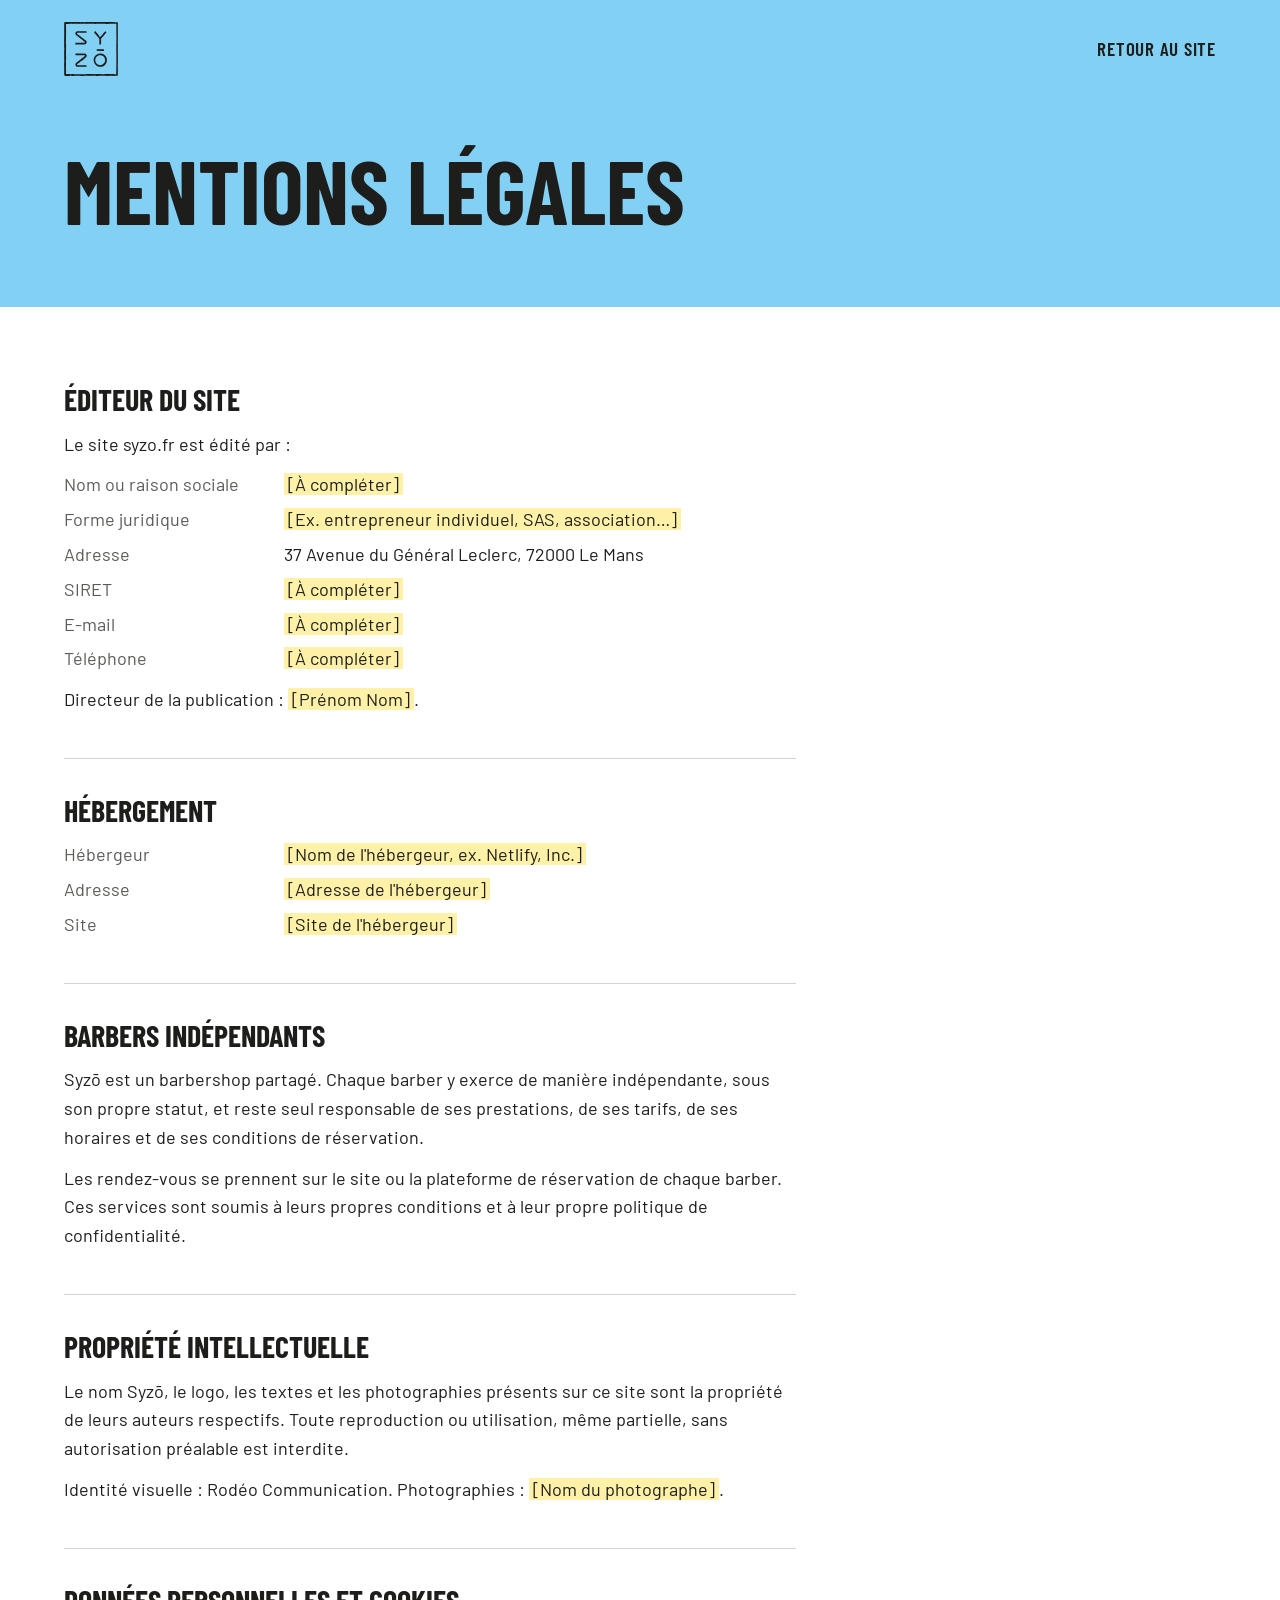
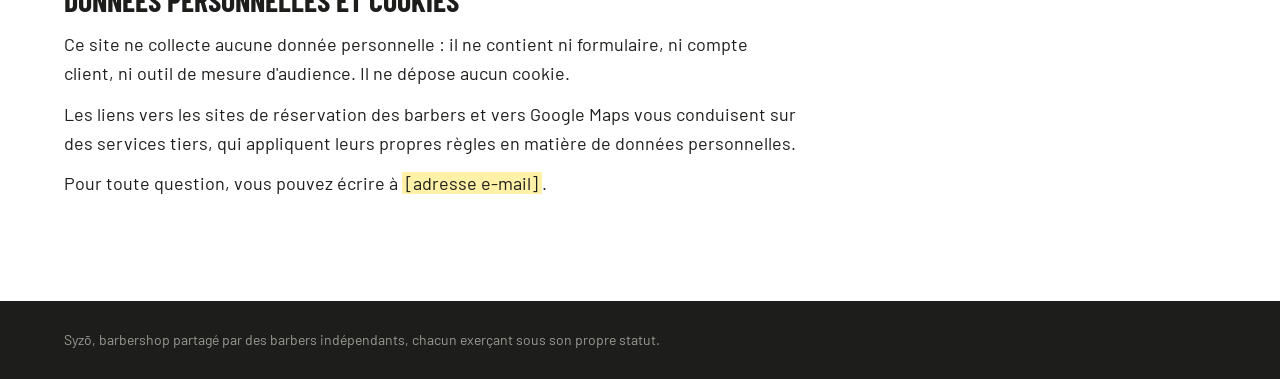
==== mentions-legales.html @ 1dfa6cdc "Add files via upload" ====
<!DOCTYPE html>
<html lang="fr">
<head>
<meta charset="utf-8">
<meta name="viewport" content="width=device-width, initial-scale=1">
<title>Mentions légales, Syzō</title>
<meta name="robots" content="noindex">
<link rel="icon" href="favicon.svg" type="image/svg+xml">
<link rel="stylesheet" href="fonts/fonts.css">
<style>
  :root{--ciel:#83D0F5;--encre:#1D1D1B;--blanc:#FFFFFF;--gris:#5B5B57;--titre:"Barlow Condensed","Arial Narrow",sans-serif;--texte:"Barlow",system-ui,sans-serif;--marge:clamp(20px,5vw,72px)}
  *{box-sizing:border-box;margin:0;padding:0}
  body{font-family:var(--texte);font-size:18px;line-height:1.6;color:var(--encre);background:var(--blanc);-webkit-font-smoothing:antialiased}
  a{color:inherit}
  :focus-visible{outline:3px solid var(--encre);outline-offset:3px}
  header{background:var(--ciel);padding:22px var(--marge) clamp(48px,6vw,80px)}
  header .haut{display:flex;align-items:center;justify-content:space-between}
  header .logo{width:54px;height:54px;display:block}
  header .retour{font-family:var(--titre);font-weight:600;font-size:19px;letter-spacing:.04em;text-transform:uppercase;text-decoration:none}
  header .retour:hover{text-decoration:underline;text-underline-offset:5px;text-decoration-thickness:2px}
  h1{font-family:var(--titre);font-weight:700;text-transform:uppercase;font-size:clamp(48px,7vw,96px);line-height:.92;margin-top:clamp(40px,6vw,72px)}
  main{padding:clamp(48px,6vw,80px) var(--marge) clamp(64px,8vw,110px);max-width:860px}
  section+section{margin-top:44px;padding-top:36px;border-top:1px solid #D4D4CF}
  h2{font-family:var(--titre);font-weight:700;text-transform:uppercase;font-size:30px;line-height:1.05;margin-bottom:14px}
  p+p,p+dl,dl+p{margin-top:12px}
  dl{display:grid;grid-template-columns:200px 1fr;gap:6px 20px}
  dt{color:var(--gris)}
  @media (max-width:600px){dl{grid-template-columns:1fr;gap:0}dd{margin-bottom:10px}}
  .a-completer{background:#FFF2A8;padding:0 4px}
  footer{background:var(--encre);color:#9A9A95;padding:28px var(--marge);font-size:14px}
</style>
</head>
<body>
<svg width="0" height="0" style="position:absolute" aria-hidden="true">
  <symbol id="syzo" viewBox="0 0 1563 1564"><path fill-rule="evenodd" fill="currentColor" d="M160.2 1561.1C187.7 1560.5 189.0 1560.4 191.8 1558.3C194.2 1556.5 194.9 1556.4 195.3 1557.5C196.0 1559.1 199.7 1559.4 246.5 1561.0C288.4 1562.5 359.7 1561.1 380.3 1558.3C390.2 1557.0 393.8 1556.9 396.1 1557.7C398.5 1558.6 399.8 1558.5 402.8 1557.3C408.7 1554.7 418.4 1555.2 425.0 1558.3C431.6 1561.5 434.9 1561.7 438.3 1559.0C439.7 1557.9 441.1 1557.0 441.4 1557.0C441.7 1557.0 442.0 1557.9 442.0 1559.0C442.0 1561.0 442.7 1561.0 486.5 1561.0L531.1 1561.0L533.7 1558.2C535.1 1556.7 536.4 1556.0 536.7 1556.5C538.1 1560.3 537.7 1560.3 574.6 1560.4C612.5 1560.5 617.0 1560.1 617.0 1556.8C617.0 1555.7 617.8 1554.6 619.0 1554.3C620.1 1554.0 621.0 1553.4 621.0 1552.9C621.0 1551.0 629.2 1543.1 630.6 1543.7C631.4 1544.0 632.0 1544.6 632.0 1545.1C632.0 1546.9 624.7 1554.0 622.9 1554.0C621.5 1554.0 621.0 1554.7 621.0 1556.6C621.0 1559.5 623.4 1559.3 628.2 1555.9C631.7 1553.5 631.8 1553.5 634.7 1556.6L637.1 1559.3L660.3 1558.6C673.3 1558.2 685.0 1557.3 686.8 1556.7C689.7 1555.7 690.3 1555.8 691.2 1557.4C692.0 1558.9 693.0 1559.1 697.1 1558.5C700.5 1558.0 702.8 1558.3 704.9 1559.3C707.4 1560.5 712.2 1560.8 731.6 1560.5L755.3 1560.3L757.3 1557.6C758.4 1556.0 759.6 1555.3 760.3 1555.7C761.0 1556.2 766.5 1556.7 772.6 1557.0C781.1 1557.4 784.2 1557.9 785.6 1559.2C788.5 1561.7 795.7 1562.3 802.1 1560.6C806.0 1559.6 809.0 1559.4 811.6 1560.0C816.9 1561.1 963.4 1561.8 984.0 1560.9C993.1 1560.4 1009.5 1559.7 1020.5 1559.1C1037.2 1558.3 1040.7 1558.4 1042.4 1559.6C1044.8 1561.2 1070.2 1561.6 1074.3 1560.1C1082.3 1557.0 1135.5 1555.6 1154.0 1557.9C1159.4 1558.6 1163.8 1558.6 1167.5 1557.9C1171.7 1557.1 1174.0 1557.2 1176.8 1558.2C1182.0 1560.0 1199.4 1559.7 1204.7 1557.7C1208.6 1556.2 1209.1 1556.3 1212.7 1558.1C1219.6 1561.7 1229.9 1562.2 1278.0 1561.5C1321.7 1560.9 1327.5 1560.4 1326.5 1557.7C1326.1 1556.8 1333.8 1556.6 1362.2 1556.8C1396.6 1557.1 1398.7 1557.2 1402.9 1559.2C1407.1 1561.2 1408.2 1561.3 1443.9 1560.7C1464.0 1560.3 1485.0 1559.6 1490.5 1559.0C1496.0 1558.4 1510.2 1557.8 1522.0 1557.6C1548.0 1557.2 1552.5 1555.8 1557.0 1547.0C1559.8 1541.5 1559.8 1532.5 1557.0 1530.8C1554.5 1529.2 1554.5 1527.8 1557.0 1525.5C1559.4 1523.3 1559.5 1521.2 1557.5 1518.3C1556.1 1516.3 1556.2 1515.8 1558.0 1512.7C1560.0 1509.3 1560.0 1509.3 1558.0 1506.8C1556.3 1504.6 1556.2 1504.1 1557.5 1502.4C1559.6 1499.6 1559.4 1495.9 1557.0 1495.3C1554.4 1494.6 1554.3 1491.0 1556.9 1491.0C1560.0 1491.0 1560.3 1488.8 1560.8 1456.1C1561.2 1427.4 1561.1 1424.5 1559.6 1423.4C1558.0 1422.3 1558.0 1421.3 1559.0 1413.8C1561.0 1400.0 1560.6 1371.4 1558.5 1366.1C1557.1 1362.7 1556.9 1361.3 1557.8 1359.9C1559.4 1357.3 1559.3 1354.9 1557.3 1352.1C1555.8 1349.9 1555.8 1349.6 1557.3 1348.5C1559.7 1346.8 1560.0 1322.3 1557.6 1318.9C1555.6 1316.0 1555.6 1314.1 1557.4 1312.1C1559.9 1309.3 1560.1 1237.4 1557.6 1233.8C1556.0 1231.4 1556.0 1231.0 1557.3 1231.0C1559.8 1231.0 1560.2 1202.6 1557.8 1198.9C1556.2 1196.4 1556.2 1196.0 1558.2 1190.9C1560.2 1185.5 1560.2 1185.0 1560.0 977.0C1559.7 709.2 1559.9 731.2 1557.8 727.4C1556.1 724.3 1556.1 724.1 1558.2 721.5L1560.3 718.8L1559.5 648.3C1559.1 609.5 1558.4 576.6 1558.0 575.2C1557.6 573.7 1556.9 571.7 1556.5 570.8C1556.0 569.5 1556.3 569.0 1557.4 569.0C1559.3 569.0 1559.2 572.1 1559.6 510.0C1560.1 451.2 1559.4 432.0 1556.9 432.0C1555.8 432.0 1555.0 431.3 1555.0 430.5C1555.0 429.7 1555.9 429.0 1557.0 429.0C1559.8 429.0 1560.8 422.9 1558.5 419.4C1557.2 417.3 1557.1 416.6 1558.1 415.3C1560.3 412.7 1560.5 323.6 1558.4 315.9C1556.9 310.6 1556.9 309.8 1558.2 308.2C1561.3 304.6 1560.5 134.0 1557.4 134.0C1556.6 134.0 1556.0 133.6 1556.0 133.0C1556.0 132.4 1556.6 132.0 1557.3 132.0C1558.9 132.0 1560.7 37.2 1559.4 26.9C1558.3 18.0 1555.2 13.2 1548.5 9.7C1544.8 7.7 1542.2 7.5 1511.5 6.8C1493.3 6.4 1469.5 5.6 1458.5 5.0C1419.1 3.0 801.0 1.8 641.3 3.5C581.7 4.1 558.7 4.0 544.7 3.0C529.8 2.0 523.3 2.0 509.5 3.1C500.1 3.8 480.6 4.4 466.0 4.3C451.4 4.2 394.1 3.9 338.5 3.5C188.4 2.6 160.7 2.5 147.5 2.9C140.9 3.0 111.4 2.9 82.0 2.5C24.1 1.7 23.8 1.7 15.8 7.0C7.5 12.5 6.6 15.9 6.3 40.0C6.2 51.3 5.7 66.8 5.1 74.5C4.5 83.1 4.4 121.2 4.8 174.0C5.6 270.1 5.5 336.6 4.5 444.0C2.9 600.7 3.4 739.2 5.6 761.5C7.4 780.0 8.0 782.0 11.1 778.9C13.5 776.5 16.6 776.5 17.9 778.9C18.8 780.5 18.2 781.1 13.2 783.6C6.8 786.8 6.0 788.5 9.0 792.0C11.7 795.1 11.5 796.6 8.3 798.7C3.9 801.5 4.0 801.1 4.7 829.0C5.0 843.6 5.3 856.9 5.2 858.5C5.2 860.1 5.1 864.1 5.1 867.2C5.0 870.4 4.6 875.0 4.0 877.4C2.6 883.6 2.6 895.3 4.0 948.0C4.7 973.6 5.4 1025.1 5.5 1062.5C5.8 1136.5 6.1 1143.9 9.1 1146.6C11.6 1148.8 11.5 1149.8 8.6 1152.5C5.8 1155.1 5.4 1159.0 4.5 1192.0C4.2 1203.3 3.6 1215.9 3.1 1220.0C2.5 1224.8 2.5 1229.8 3.1 1234.0C3.7 1238.0 4.3 1291.7 4.6 1372.5C4.8 1445.1 5.4 1511.7 6.0 1520.4C7.0 1535.9 7.3 1537.2 10.5 1538.3C11.1 1538.6 11.1 1539.9 10.3 1542.1C9.1 1545.1 9.2 1545.8 11.5 1549.1C17.0 1557.5 22.8 1560.1 38.0 1561.0C52.9 1561.9 123.4 1562.0 160.2 1561.1ZM888.0 1547.0C886.9 1545.9 886.0 1544.3 886.0 1543.5C886.0 1542.7 885.4 1542.0 884.6 1542.0C883.4 1542.0 882.0 1540.0 882.0 1538.4C882.0 1536.8 885.2 1538.5 886.0 1540.5C886.5 1541.9 887.6 1543.0 888.4 1543.0C889.8 1543.0 893.0 1546.6 893.0 1548.2C893.0 1549.7 890.0 1549.0 888.0 1547.0ZM209.7 1540.3C208.1 1538.8 213.7 1532.0 216.6 1532.0C218.9 1532.0 218.2 1534.7 214.9 1537.9C211.8 1541.1 210.8 1541.5 209.7 1540.3ZM1485.5 1540.0C1484.3 1538.1 1489.4 1532.0 1492.2 1532.0C1494.0 1532.0 1492.8 1536.3 1490.4 1538.5C1487.5 1541.2 1486.4 1541.5 1485.5 1540.0ZM855.0 1532.0C855.0 1531.4 855.7 1530.7 856.5 1530.4C857.3 1530.0 858.7 1528.3 859.6 1526.4C861.5 1522.5 865.7 1519.3 867.2 1520.8C868.6 1522.2 866.2 1525.7 862.0 1528.3C860.1 1529.4 858.1 1531.0 857.7 1531.7C856.7 1533.3 855.0 1533.4 855.0 1532.0ZM898.4 1521.1C898.0 1519.4 897.0 1518.0 895.9 1517.7C893.6 1517.1 893.4 1515.2 895.6 1514.3C896.6 1513.9 898.1 1514.7 899.6 1516.4C902.5 1519.4 905.0 1519.8 905.0 1517.2C905.0 1515.3 906.8 1513.0 908.2 1513.0C909.8 1513.0 909.0 1516.9 907.2 1518.2C906.1 1518.9 904.8 1520.5 904.1 1521.8C902.4 1525.1 899.1 1524.7 898.4 1521.1ZM302.8 1512.8C301.4 1510.6 300.4 1510.5 285.4 1509.8C260.0 1508.8 221.2 1508.9 199.4 1510.1C183.3 1511.0 169.9 1510.9 130.4 1509.6C103.5 1508.7 76.8 1508.0 71.0 1508.2C65.2 1508.3 59.9 1508.1 59.2 1507.7C58.3 1507.1 58.0 1502.2 58.0 1489.1C58.0 1478.4 57.6 1471.0 57.0 1470.4C56.3 1469.7 56.5 1468.1 57.7 1465.4C60.3 1459.8 60.0 1393.8 57.4 1388.4C55.9 1385.3 55.9 1384.7 57.2 1383.2C58.5 1381.8 58.6 1378.9 57.9 1364.0C57.4 1353.2 57.5 1342.1 58.1 1335.1C58.9 1326.5 58.8 1321.5 57.9 1315.3C56.9 1308.8 56.9 1303.3 57.9 1289.3C58.7 1277.2 58.9 1261.4 58.4 1240.0C58.1 1222.7 57.8 1204.9 57.9 1200.5C58.8 1154.8 58.5 1111.0 57.4 1106.8C56.4 1103.1 56.4 1100.1 57.3 1093.0C58.1 1086.3 58.1 1083.2 57.3 1081.0C56.4 1078.7 56.5 1077.8 57.4 1077.3C58.9 1076.4 61.0 1046.7 61.0 1025.8C61.0 1011.9 60.6 1010.3 56.8 1008.6C55.9 1008.2 56.1 1007.6 57.6 1006.5C59.6 1005.0 59.6 1004.6 59.3 960.2C59.0 912.0 58.6 905.8 56.4 903.9C54.6 902.4 54.6 901.0 56.5 901.0C59.0 901.0 58.9 885.7 56.4 880.7C55.0 878.2 55.1 877.7 56.9 875.1C58.7 872.7 58.8 871.7 57.9 869.1C57.2 867.2 57.1 864.4 57.6 862.2C59.2 854.2 60.0 824.3 59.2 801.5C59.0 796.5 59.2 773.1 59.6 749.5C61.1 661.8 60.9 640.1 58.1 634.2L55.7 629.2L57.9 626.4C60.5 623.1 60.6 618.2 58.5 589.0C57.3 572.5 57.2 564.2 58.1 546.0C58.8 532.0 58.9 506.5 58.5 478.3C58.0 446.7 58.2 426.5 59.1 411.3C59.9 396.3 60.1 379.7 59.5 357.8L58.8 326.2L56.3 325.5C53.4 324.8 53.8 322.5 56.9 322.6C59.4 322.7 59.3 323.8 59.7 272.0C59.8 253.6 60.0 235.6 60.0 232.0C60.2 222.5 58.1 94.4 57.5 74.5C57.1 65.1 57.3 56.9 57.8 56.2C58.5 55.2 72.6 54.8 127.1 54.5C172.1 54.3 199.5 53.7 207.3 52.9C216.6 51.9 221.2 51.9 228.8 52.8C242.6 54.5 253.0 54.4 253.0 52.5C253.0 49.1 258.0 48.7 259.2 52.1C260.3 55.0 293.0 56.2 300.4 53.5C302.8 52.7 306.1 52.3 309.0 52.7C312.5 53.1 314.4 52.8 316.3 51.6C318.8 49.9 318.9 49.9 320.0 52.1L321.2 54.3L347.4 53.6C361.7 53.2 376.9 52.5 381.0 52.0C389.6 51.0 415.7 50.7 421.2 51.6C423.3 52.0 425.0 52.8 425.0 53.5C425.0 55.3 432.1 55.7 445.0 54.9C450.8 54.5 476.4 54.1 501.9 54.1L548.4 54.0L550.8 51.7C553.1 49.5 553.2 49.5 554.6 51.5C556.1 53.5 557.4 53.5 634.3 53.8C700.5 54.0 713.4 53.8 718.5 52.6C722.8 51.5 726.3 51.3 731.0 51.9C734.6 52.3 738.8 52.3 740.5 51.9C746.6 50.1 765.1 50.8 771.5 53.1C776.9 55.0 778.1 55.1 783.0 54.0C791.5 52.1 878.4 52.6 895.5 54.7C911.2 56.5 960.9 55.0 971.4 52.4C974.7 51.5 978.3 51.1 979.4 51.4C980.6 51.7 985.2 51.4 989.7 50.8C996.6 49.8 999.3 49.9 1007.7 51.3C1021.9 53.8 1037.3 54.5 1044.5 53.0C1047.8 52.3 1057.5 51.4 1066.0 50.9C1074.5 50.4 1085.3 49.7 1089.9 49.4C1094.5 49.1 1102.8 49.4 1108.4 50.0C1113.9 50.6 1130.2 51.3 1144.5 51.6C1158.8 51.9 1175.7 52.7 1182.2 53.6C1191.2 54.7 1202.4 55.0 1231.2 54.8C1251.7 54.6 1272.6 54.9 1277.7 55.4C1286.8 56.2 1286.8 56.2 1287.2 53.8L1287.5 51.5L1308.5 51.2C1324.0 51.0 1333.0 51.3 1343.0 52.6C1357.3 54.4 1410.4 54.1 1444.0 52.0C1468.4 50.5 1511.3 50.7 1513.6 52.4C1515.5 53.8 1515.5 56.3 1515.7 173.2C1515.9 238.8 1516.2 331.6 1516.6 379.5C1516.9 427.4 1517.1 470.1 1517.1 474.5C1517.0 478.9 1516.8 689.9 1516.6 943.5C1516.1 1567.4 1516.3 1510.5 1514.3 1512.6C1512.7 1514.2 1510.3 1514.3 1484.5 1513.7C1469.1 1513.3 1450.7 1512.6 1443.5 1512.0C1433.1 1511.2 1211.8 1509.4 1166.0 1509.7C1094.1 1510.2 1000.7 1509.8 968.5 1508.9C925.9 1507.7 909.2 1508.0 904.7 1510.1C902.6 1511.0 901.7 1511.1 900.8 1510.2C899.3 1508.7 893.4 1508.6 892.5 1510.0C891.7 1511.4 887.3 1511.3 886.4 1509.9C885.9 1509.0 864.3 1508.9 801.1 1509.5C704.9 1510.5 584.7 1510.7 559.5 1510.1C529.8 1509.3 472.9 1511.4 471.8 1513.4C470.7 1515.4 468.0 1515.5 468.0 1513.6C468.0 1512.9 467.0 1511.9 465.8 1511.5C460.3 1509.8 423.4 1509.4 386.0 1510.7C364.3 1511.4 338.4 1511.9 328.5 1511.8C312.8 1511.5 310.2 1511.7 308.0 1513.3C304.9 1515.5 304.5 1515.5 302.8 1512.8ZM1531.0 1422.2C1531.0 1419.6 1538.5 1412.6 1540.4 1413.3C1542.9 1414.3 1542.3 1415.7 1538.0 1420.0C1533.7 1424.3 1531.0 1425.1 1531.0 1422.2ZM38.5 1345.0C37.7 1343.6 38.8 1342.0 40.6 1342.0C41.6 1342.0 42.0 1340.8 42.0 1338.0C42.0 1333.5 40.6 1333.5 36.6 1337.9C35.5 1339.1 34.1 1340.0 33.3 1340.0C30.5 1340.0 32.2 1336.6 37.8 1331.4C43.9 1325.7 47.8 1324.4 48.7 1328.0C49.0 1329.1 50.0 1330.0 51.0 1330.0C53.4 1330.0 54.1 1332.1 52.3 1334.1C49.6 1337.2 49.0 1341.8 51.1 1342.3C53.4 1342.9 53.7 1346.0 51.4 1346.0C50.5 1346.0 49.6 1345.1 49.3 1344.0C48.7 1341.6 42.0 1341.0 42.0 1343.4C42.0 1345.1 39.3 1346.3 38.5 1345.0ZM1544.0 1314.7C1544.0 1312.2 1551.5 1305.9 1552.8 1307.2C1554.6 1309.0 1554.3 1309.6 1550.8 1312.9C1547.4 1316.1 1544.0 1317.0 1544.0 1314.7ZM637.9 1297.6C648.8 1295.9 653.0 1294.2 653.0 1291.2C653.5 1272.4 653.0 1253.6 652.0 1252.6C651.2 1251.8 619.1 1251.5 529.0 1251.4C431.8 1251.3 406.7 1251.0 405.5 1250.0C404.4 1249.1 402.4 1248.9 398.7 1249.5C388.2 1250.9 381.3 1247.8 377.3 1239.9C374.5 1234.5 374.9 1231.3 379.1 1224.8C382.2 1220.0 382.3 1219.9 386.4 1220.5C391.5 1221.3 395.8 1218.8 392.8 1216.9C389.9 1215.3 390.7 1213.3 395.6 1210.1C398.1 1208.4 400.3 1207.0 400.5 1207.0C400.8 1207.0 402.9 1205.2 405.1 1203.0C409.5 1198.7 414.5 1195.9 417.0 1196.3C417.9 1196.4 424.7 1192.5 432.3 1187.5C444.9 1179.2 448.3 1176.0 444.5 1176.0C441.7 1176.0 443.0 1173.2 446.7 1170.9C450.8 1168.4 453.3 1166.1 454.6 1163.7C455.5 1162.1 465.4 1155.0 466.7 1155.0C467.2 1155.0 468.5 1153.4 469.8 1151.5C471.3 1149.1 472.8 1148.0 474.4 1148.0C476.2 1148.0 477.0 1147.4 477.2 1145.8C477.4 1144.5 478.3 1143.4 479.5 1143.1C480.6 1142.9 481.9 1142.2 482.3 1141.4C482.7 1140.6 483.7 1140.0 484.5 1140.0C485.3 1140.0 486.6 1138.7 487.4 1137.1C489.2 1133.6 494.7 1132.2 496.7 1134.7C498.2 1136.7 504.3 1133.0 517.5 1122.0C522.4 1117.9 535.5 1108.1 546.5 1100.2C575.1 1079.6 593.0 1064.7 593.0 1061.4C593.0 1059.2 588.2 1059.7 587.0 1062.0C586.4 1063.1 585.3 1064.0 584.5 1064.0C582.3 1064.0 582.7 1062.2 585.2 1060.9C586.5 1060.2 589.4 1058.0 591.7 1055.9C596.5 1051.5 600.0 1050.8 600.0 1054.1C600.0 1056.0 600.4 1055.9 604.1 1052.5C606.3 1050.5 615.0 1043.8 623.4 1037.6C638.0 1026.7 647.0 1018.3 647.0 1015.3C647.0 1014.3 646.4 1014.1 645.0 1014.5C642.9 1015.2 642.1 1012.7 644.0 1011.5C644.5 1011.2 645.0 1010.1 645.0 1009.1C645.0 1008.0 645.9 1006.2 647.0 1004.9L649.0 1002.5L649.6 1004.8C650.7 1008.8 651.7 1007.1 654.9 995.5C660.3 976.1 659.3 964.6 650.9 952.5C649.0 949.7 646.8 945.5 646.1 943.2C643.5 935.3 635.0 927.6 626.7 925.6C625.2 925.2 621.9 923.4 619.4 921.5C612.4 916.1 605.8 914.6 589.7 914.5L575.8 914.5L573.5 917.5L571.1 920.4L568.7 918.2C566.7 916.3 565.2 916.0 559.1 916.0C555.1 916.0 551.1 915.6 550.1 915.0C549.0 914.5 529.3 913.8 503.4 913.5C478.7 913.2 454.4 912.5 449.5 912.0C436.7 910.6 426.2 910.8 413.5 912.5C405.7 913.5 392.7 914.0 368.2 914.0C336.1 914.0 333.9 914.1 332.1 915.9C330.5 917.5 330.2 920.1 329.5 938.0C328.5 964.1 327.1 962.2 348.8 963.1C357.4 963.5 367.4 964.5 371.0 965.4C378.6 967.2 391.4 967.4 412.0 966.0C420.0 965.4 457.1 964.8 494.5 964.6L562.5 964.3L562.8 961.7C563.3 957.5 572.0 951.4 572.0 955.2C572.0 955.9 570.8 957.6 569.3 959.2C566.0 962.7 568.0 963.9 574.2 962.1C577.5 961.1 578.5 961.1 579.8 962.3C580.8 963.1 584.4 964.1 588.0 964.5C595.5 965.3 597.3 966.1 601.7 970.3C611.2 979.2 606.5 985.3 569.0 1012.8C540.3 1033.8 531.9 1041.4 527.9 1050.2C527.2 1051.9 525.9 1053.0 524.6 1053.0C520.3 1053.1 496.8 1069.6 477.0 1086.5C470.1 1092.3 458.9 1100.9 452.0 1105.5C445.1 1110.1 434.6 1118.2 428.5 1123.5C422.4 1128.7 413.7 1135.7 409.0 1138.9C398.9 1145.9 397.0 1147.8 396.1 1152.2C395.5 1155.1 395.0 1155.5 391.9 1155.6C386.4 1155.7 386.3 1155.8 380.8 1160.8C377.9 1163.4 369.9 1170.1 363.0 1175.7C343.5 1191.5 337.6 1198.2 333.2 1210.2C329.4 1220.3 328.8 1227.7 330.5 1239.7C334.3 1265.1 339.3 1275.1 354.0 1285.9C366.2 1295.0 370.4 1296.5 383.6 1296.5C390.2 1296.5 395.2 1296.9 396.1 1297.6C396.9 1298.2 398.1 1298.9 398.7 1299.1C399.4 1299.3 451.2 1299.4 513.7 1299.3C612.4 1299.2 628.9 1299.0 637.9 1297.6ZM1091.3 1294.5C1122.9 1289.8 1164.5 1266.8 1186.4 1242.2C1199.0 1228.0 1211.1 1211.0 1215.7 1201.0C1218.2 1195.8 1221.8 1188.8 1223.9 1185.5C1226.0 1182.2 1228.0 1177.6 1228.4 1175.3C1228.7 1173.1 1231.1 1165.9 1233.7 1159.3C1237.5 1149.7 1238.4 1146.1 1238.7 1140.0C1238.9 1135.9 1239.7 1129.8 1240.5 1126.5C1241.4 1122.6 1242.0 1114.0 1242.2 1102.0L1242.4 1083.5L1237.1 1062.0C1226.0 1016.7 1214.5 996.5 1181.8 964.4C1166.1 949.0 1166.9 949.5 1126.0 928.8C1110.8 921.1 1097.1 917.1 1079.0 915.0C1064.4 913.3 1028.5 914.2 1021.0 916.4C1018.0 917.3 1011.7 918.1 1007.0 918.3C999.6 918.5 997.4 919.1 990.0 922.4C985.3 924.5 977.0 928.2 971.5 930.5C946.3 941.1 927.4 954.1 922.7 963.9C920.7 968.0 920.2 968.5 917.3 968.4C914.5 968.2 913.5 968.9 910.8 972.4C909.0 974.6 904.3 980.0 900.4 984.2C892.9 992.0 889.8 997.0 888.5 1002.7C888.2 1004.5 887.1 1006.6 886.1 1007.2C883.0 1009.5 881.0 1013.4 881.0 1017.2C881.0 1021.5 879.4 1022.3 878.4 1018.4L877.8 1015.9L875.4 1018.1C873.4 1020.0 873.0 1021.3 873.0 1026.5C873.0 1032.1 872.6 1033.3 869.0 1038.6C863.3 1047.0 861.6 1053.3 863.0 1060.8C864.1 1066.2 864.0 1066.9 861.8 1071.0C857.7 1079.0 859.1 1128.6 864.1 1147.7C884.0 1224.8 940.9 1279.1 1015.7 1292.5C1037.0 1296.3 1073.2 1297.2 1091.3 1294.5ZM1544.5 1280.0C1543.8 1278.8 1546.0 1275.4 1548.9 1273.4C1553.5 1270.2 1554.2 1273.6 1549.9 1277.9C1546.7 1281.2 1545.5 1281.6 1544.5 1280.0ZM1060.2 1256.8C1059.4 1256.0 1059.7 1254.9 1061.4 1252.6C1065.4 1247.2 1065.4 1247.0 1061.6 1247.0C1058.6 1247.0 1058.0 1247.4 1058.0 1249.0C1058.0 1251.7 1055.3 1252.7 1053.7 1250.7C1051.9 1248.3 1044.8 1247.1 1033.5 1247.0C1025.5 1247.0 1022.6 1246.5 1019.0 1244.9C1016.5 1243.7 1011.2 1242.4 1007.2 1241.9C999.6 1241.1 999.0 1240.8 978.2 1229.2C974.2 1227.0 967.6 1222.4 963.4 1219.1C958.3 1214.9 955.0 1213.0 953.1 1213.0C949.4 1213.0 948.9 1212.3 950.3 1209.2C951.2 1207.2 951.2 1206.6 950.1 1206.2C947.5 1205.3 941.1 1198.9 938.6 1194.5C937.2 1192.2 933.8 1188.3 931.0 1186.0C927.6 1183.2 926.0 1181.1 926.0 1179.5C926.0 1178.1 924.8 1176.2 922.9 1174.8L919.9 1172.4L921.7 1169.2L923.5 1166.0L920.4 1163.5C917.7 1161.4 917.0 1160.0 916.1 1154.3C914.5 1145.1 913.5 1142.8 910.0 1140.8C907.0 1139.1 905.8 1134.8 908.0 1133.5C909.6 1132.5 909.2 1127.8 907.0 1121.5C903.2 1110.6 904.9 1084.0 910.6 1064.2C924.7 1015.1 967.1 975.4 1017.0 964.5C1027.1 962.3 1052.7 961.4 1061.6 962.9C1079.3 966.0 1108.3 977.2 1122.3 986.3C1156.1 1008.3 1178.6 1038.2 1185.1 1069.8C1186.1 1074.9 1187.9 1082.2 1189.1 1085.9L1191.1 1092.8L1189.0 1113.6C1185.8 1145.6 1184.2 1150.8 1171.4 1172.3C1158.2 1194.3 1151.3 1202.8 1139.0 1211.8C1134.9 1214.9 1129.1 1219.6 1126.1 1222.2C1118.7 1228.9 1109.8 1233.1 1091.8 1238.5L1076.5 1243.1L1071.0 1248.9C1063.2 1257.0 1061.6 1258.2 1060.2 1256.8ZM1532.9 1244.9C1530.5 1242.5 1530.8 1239.7 1533.5 1239.2C1534.6 1239.0 1536.3 1238.1 1537.2 1237.3C1540.8 1234.1 1542.1 1236.5 1539.7 1241.9C1537.3 1247.5 1536.0 1248.0 1532.9 1244.9ZM1013.2 950.3C1011.1 949.5 1011.8 947.5 1015.4 944.1C1018.6 941.0 1022.0 940.4 1022.0 942.8C1022.0 944.3 1014.5 950.8 1013.2 950.3ZM20.3 925.3C19.7 923.7 27.0 916.0 29.1 916.0C31.2 916.0 29.7 920.0 26.3 923.3C22.2 927.4 21.2 927.8 20.3 925.3ZM8.5 913.9C7.4 912.3 13.2 906.1 15.8 906.0C18.0 906.0 17.1 908.8 13.9 911.9C10.6 915.2 9.5 915.6 8.5 913.9ZM1059.5 841.1C1069.4 840.5 1081.8 839.5 1087.0 838.9C1092.2 838.3 1098.8 838.0 1101.5 838.4C1118.6 840.5 1151.6 839.8 1154.1 837.3C1156.7 834.7 1158.7 792.3 1156.3 789.9C1155.5 789.1 1149.7 788.6 1137.8 788.5C1128.3 788.3 1116.2 787.9 1110.9 787.5C1103.6 786.9 1100.1 787.1 1095.9 788.3C1091.9 789.4 1089.2 789.6 1085.5 789.0C1082.8 788.5 1051.7 788.1 1016.5 788.1C957.5 788.0 952.2 788.1 949.0 789.8L945.5 791.5L945.2 807.2C945.0 822.5 945.0 823.0 947.0 823.0C949.6 823.0 949.6 825.6 947.0 826.3C945.4 826.7 945.0 827.7 945.0 831.5L945.0 836.1L955.5 835.9C962.6 835.7 966.4 836.0 967.2 836.8C969.1 838.7 979.6 837.3 983.8 834.7C984.5 834.2 985.6 834.3 986.3 834.8C987.0 835.3 988.9 836.0 990.5 836.4C992.1 836.8 994.2 837.8 995.2 838.7C996.6 840.0 997.2 840.0 1000.2 838.4C1002.0 837.4 1006.4 836.3 1010.0 835.8C1013.6 835.4 1017.8 834.8 1019.3 834.4C1021.6 833.9 1022.2 834.1 1022.7 835.9C1023.4 838.5 1026.6 838.7 1029.2 836.3C1030.2 835.4 1031.0 835.1 1031.0 835.6C1031.0 836.1 1030.0 837.4 1028.8 838.4L1026.7 840.3L1029.1 841.6C1030.6 842.5 1033.3 842.9 1036.5 842.6C1039.2 842.3 1049.6 841.6 1059.5 841.1ZM43.6 736.2C43.0 735.1 49.8 728.0 51.5 728.0C53.9 728.0 53.2 730.9 50.1 734.1C47.2 736.9 44.6 737.8 43.6 736.2ZM8.4 700.9C7.7 699.7 13.7 693.0 15.6 693.0C18.6 693.0 18.1 695.5 14.7 698.7C10.8 702.2 9.5 702.7 8.4 700.9ZM389.5 650.7C397.2 650.7 412.1 650.9 422.5 651.0C437.3 651.3 443.4 650.9 450.0 649.6C465.5 646.5 466.0 646.5 467.6 648.8C469.1 650.9 469.2 650.9 521.3 650.7C568.6 650.5 573.8 650.3 576.7 648.7C581.7 646.0 590.5 646.4 594.1 649.5C597.2 652.0 599.0 651.9 602.3 649.2C603.2 648.3 606.6 647.5 609.8 647.2C614.9 646.8 616.7 645.9 626.5 639.4C645.5 626.9 650.1 620.1 652.4 601.8C653.1 596.1 654.2 590.5 654.8 589.3C656.8 585.7 656.2 580.9 653.0 574.5C649.1 566.4 645.9 558.0 646.8 558.0C648.1 558.0 649.7 559.5 650.9 561.8C652.3 564.5 654.0 564.7 654.0 562.2C654.0 556.8 649.4 551.0 639.8 544.4C637.4 542.7 633.4 538.7 630.9 535.5C628.5 532.3 623.6 527.5 620.0 524.8C616.4 522.2 610.9 517.7 607.7 514.9C602.3 510.1 601.7 509.8 599.5 511.0C597.3 512.2 596.7 511.9 590.9 506.9C587.5 504.0 583.0 499.2 580.8 496.2C577.6 492.0 575.5 490.2 570.5 488.0C567.0 486.4 563.4 484.0 562.5 482.7C561.6 481.3 558.1 478.9 554.6 477.2C550.5 475.2 540.8 467.9 525.9 455.5C513.6 445.2 498.8 433.3 493.1 429.1C487.4 424.9 478.2 418.1 472.6 414.0C465.8 409.0 461.8 406.7 460.2 406.9C458.5 407.1 457.6 406.4 456.5 403.6C455.6 401.6 454.6 400.0 454.2 400.0C453.8 400.0 450.4 397.3 446.5 393.9C442.6 390.6 438.1 387.2 436.5 386.3C434.9 385.4 431.4 382.9 428.9 380.8C426.4 378.7 419.5 373.7 413.7 369.7C401.9 361.7 379.6 342.1 377.4 337.9C374.0 331.2 376.5 322.0 383.3 316.6L387.2 313.5L519.5 313.0C592.3 312.7 652.0 312.3 652.3 312.0C652.5 311.7 653.0 303.2 653.3 293.0C654.1 269.0 654.4 269.7 642.5 268.9C637.5 268.6 628.3 267.8 622.0 267.2C609.1 265.9 397.8 263.6 389.0 264.6C372.0 266.5 360.8 271.9 349.0 283.9C330.1 303.1 323.9 325.1 331.4 346.0C332.9 350.1 334.8 355.5 335.6 358.0C339.6 369.6 343.6 375.1 352.5 380.9C361.1 386.4 371.8 394.6 377.2 399.8C382.3 404.6 383.2 405.1 385.9 404.5C388.6 403.9 389.0 404.1 389.0 405.9C389.0 407.1 388.4 408.0 387.8 408.0C386.1 408.0 390.0 411.2 406.1 423.0C413.6 428.4 424.0 436.9 429.2 441.8C434.4 446.6 443.2 453.8 448.6 457.8C454.0 461.8 464.1 469.7 470.9 475.5C477.8 481.3 488.8 489.7 495.4 494.2C502.1 498.7 511.2 505.7 515.8 509.8C523.8 517.0 542.2 532.0 562.6 548.0C568.2 552.4 576.3 559.2 580.6 563.1C584.9 567.0 591.2 572.2 594.5 574.6C602.8 580.5 604.9 585.5 601.5 591.9C599.6 595.6 596.4 596.7 585.2 597.4C579.7 597.7 574.7 598.6 572.8 599.6C570.0 601.1 569.3 601.1 564.1 599.6C557.5 597.7 545.8 597.5 539.5 599.1C535.8 600.0 534.3 599.9 529.5 598.1C522.7 595.6 511.9 595.3 496.8 597.4C480.7 599.7 439.6 600.2 425.9 598.4C419.7 597.6 413.9 597.2 413.0 597.6C412.2 598.0 393.0 598.2 370.4 598.1C334.5 597.9 329.2 598.1 328.1 599.4C326.4 601.4 328.3 647.4 330.1 649.6C331.5 651.3 343.3 651.9 361.5 651.1C369.2 650.8 381.8 650.6 389.5 650.7ZM1066.5 649.5C1074.9 645.3 1074.5 649.7 1074.6 564.0L1074.7 488.5L1077.0 482.5C1078.8 477.8 1081.3 474.5 1089.0 466.5C1094.3 461.0 1101.5 452.7 1105.0 448.0C1108.5 443.3 1115.5 435.2 1120.5 430.0C1125.4 424.8 1137.6 410.4 1147.4 398.0C1168.0 372.2 1186.8 349.5 1198.5 336.5C1211.5 322.0 1216.1 316.0 1219.6 308.6C1224.9 297.5 1225.1 297.9 1208.8 283.5C1192.9 269.6 1191.7 269.1 1187.4 274.8C1185.9 276.8 1180.0 283.7 1174.5 290.0C1161.4 304.8 1120.2 354.4 1117.1 359.0C1115.8 360.9 1113.2 364.1 1111.4 366.0C1109.6 367.9 1106.6 371.2 1104.9 373.3C1101.5 377.4 1097.3 380.0 1094.2 380.0C1092.2 380.0 1091.0 381.8 1091.0 384.8C1091.0 387.4 1087.3 393.9 1082.8 399.3C1080.5 402.0 1077.9 405.9 1076.9 408.0C1075.9 410.1 1072.3 414.2 1069.0 417.2C1064.1 421.7 1063.0 423.3 1063.0 425.8C1063.0 429.9 1061.1 430.9 1058.8 428.1L1057.0 425.8L1053.9 428.4C1052.0 430.0 1050.1 430.8 1049.0 430.5C1047.7 430.1 1047.1 430.7 1046.6 433.0C1045.8 437.0 1041.7 437.0 1041.2 433.0C1041.0 431.7 1039.9 430.0 1038.9 429.2C1037.9 428.5 1037.0 427.3 1037.0 426.6C1037.0 424.5 1031.0 419.1 1027.3 417.8C1024.7 416.9 1024.1 416.2 1024.6 414.7C1025.1 413.1 1024.7 412.9 1021.8 413.2C1018.6 413.5 1018.5 413.3 1018.2 409.8C1017.9 406.1 1017.3 405.6 1013.8 405.9C1012.8 406.0 1012.0 405.6 1012.0 405.1C1012.0 404.5 1012.6 404.0 1013.4 404.0C1014.2 404.0 1016.2 403.2 1017.8 402.3L1020.7 400.6L1017.2 395.6C997.3 367.4 977.5 343.0 970.1 337.6C967.2 335.5 960.5 328.1 954.5 320.4C943.5 306.5 943.2 306.2 941.2 308.2C939.9 309.5 934.0 304.8 934.0 302.4C934.0 301.8 933.3 300.7 932.5 300.0C931.4 299.1 931.2 298.4 931.9 297.7C933.9 295.7 926.9 285.2 916.5 274.2L906.3 263.5L894.4 274.6C887.8 280.7 879.9 287.5 876.8 289.8C873.7 292.1 870.9 294.4 870.5 294.9C869.0 297.4 877.2 308.9 900.9 338.0C907.9 346.5 916.5 357.6 920.0 362.5C929.4 375.8 933.6 380.6 940.1 385.6C943.4 388.1 946.7 391.4 947.5 392.9C948.3 394.5 952.8 400.0 957.6 405.1C980.3 429.7 1001.4 455.5 1004.5 462.5C1005.7 465.4 1009.1 470.1 1011.9 473.1C1020.3 481.8 1022.4 487.3 1022.8 500.8C1023.1 509.6 1023.5 512.0 1024.6 512.0C1025.4 512.0 1026.0 512.5 1026.0 513.0C1026.0 513.5 1025.3 514.0 1024.5 514.0C1023.2 514.0 1023.0 519.0 1023.0 552.9C1023.0 590.9 1023.0 591.8 1025.0 592.3C1027.5 592.9 1027.6 596.0 1025.2 596.6C1023.6 597.1 1023.5 599.4 1023.2 623.6L1022.9 650.0L1025.2 651.0C1029.7 652.9 1062.0 651.8 1066.5 649.5ZM386.7 640.5C386.3 639.6 387.5 637.9 389.9 636.1C393.4 633.3 393.9 633.2 395.1 634.6C396.2 636.0 396.0 636.6 393.2 639.1C389.6 642.3 387.5 642.8 386.7 640.5ZM1534.1 606.6C1532.7 605.0 1533.7 602.3 1536.4 600.0C1538.5 598.3 1538.4 597.0 1536.2 597.0C1533.6 597.0 1532.8 595.9 1534.1 594.3C1535.1 593.2 1535.9 593.6 1538.6 596.4L1542.0 599.9L1539.3 603.9C1536.4 608.4 1535.8 608.7 1534.1 606.6ZM31.5 594.0C31.2 593.5 31.9 591.7 33.2 590.0C35.1 587.3 35.3 586.6 34.1 584.8C33.2 583.4 33.1 582.5 33.9 581.7C34.7 580.9 35.0 581.2 35.0 582.8C35.0 584.3 35.6 585.0 36.9 585.0C42.7 585.0 43.3 587.3 38.9 591.8C35.8 595.0 32.7 595.9 31.5 594.0ZM1047.7 525.2C1047.5 524.8 1047.0 523.2 1046.6 521.7C1046.1 519.4 1045.5 519.0 1043.9 519.5C1042.2 520.1 1041.9 519.8 1042.2 517.8C1042.6 514.7 1047.0 513.9 1047.0 516.9C1047.0 519.4 1048.1 519.5 1051.9 517.5C1056.9 515.0 1057.6 518.3 1052.9 522.9C1049.8 526.0 1048.5 526.6 1047.7 525.2ZM1538.0 505.4C1538.0 504.1 1536.9 503.0 1535.0 502.3C1531.2 500.9 1531.2 499.9 1535.1 495.5C1540.1 489.8 1543.6 491.2 1539.8 497.5C1538.0 500.6 1537.9 501.6 1538.9 503.2C1539.8 504.7 1539.9 505.5 1539.1 506.3C1538.3 507.1 1538.0 506.8 1538.0 505.4ZM991.2 420.4C989.4 418.4 988.0 416.2 988.0 415.4C988.0 413.6 993.5 410.8 996.3 411.2C1000.0 411.7 999.6 414.7 995.6 416.4C991.4 418.2 991.0 419.5 994.6 420.4C996.0 420.8 997.0 421.6 996.8 422.2C996.0 424.5 994.3 424.0 991.2 420.4ZM432.6 301.3C431.4 300.0 432.0 297.5 433.9 296.3C436.4 294.8 437.0 289.9 435.0 288.3C433.8 287.4 433.8 286.9 434.7 285.9C436.1 284.5 439.0 286.3 439.0 288.5C439.0 289.2 440.0 290.4 441.2 291.2L443.4 292.7L441.1 295.8C438.8 299.2 433.7 302.4 432.6 301.3ZM587.2 298.8C585.1 296.7 585.9 295.3 590.2 293.1C596.5 290.0 598.3 292.5 593.2 297.3C590.1 300.3 589.0 300.6 587.2 298.8ZM1521.8 111.9C1519.4 110.5 1519.5 110.1 1523.5 105.7C1528.4 100.3 1530.7 101.9 1527.6 108.5C1525.4 113.2 1524.7 113.6 1521.8 111.9ZM18.5 61.1C15.2 59.2 13.8 55.0 16.5 55.0C17.3 55.0 18.3 55.7 18.6 56.5C19.4 58.4 22.1 58.4 24.6 56.5C29.0 53.1 30.9 56.9 26.7 60.8C23.9 63.4 22.5 63.4 18.5 61.1ZM139.0 27.6C137.2 25.4 138.4 23.3 142.5 21.3C147.0 19.1 147.9 20.2 145.5 24.8C143.3 28.9 141.0 29.9 139.0 27.6ZM588.5 16.0C586.6 12.9 593.7 5.7 596.0 8.5C596.9 9.6 596.6 10.6 594.5 13.5C591.8 17.0 589.7 17.9 588.5 16.0Z"/></symbol>
</svg>

<header>
  <div class="haut">
    <a href="index.html" aria-label="Syzō, accueil"><svg class="logo" aria-hidden="true"><use href="#syzo"/></svg></a>
    <a class="retour" href="index.html">Retour au site</a>
  </div>
  <h1>Mentions légales</h1>
</header>

<main>
  <section>
    <h2>Éditeur du site</h2>
    <p>Le site syzo.fr est édité par&nbsp;:</p>
    <dl>
      <dt>Nom ou raison sociale</dt><dd><span class="a-completer">[À compléter]</span></dd>
      <dt>Forme juridique</dt><dd><span class="a-completer">[Ex. entrepreneur individuel, SAS, association…]</span></dd>
      <dt>Adresse</dt><dd>37 Avenue du Général Leclerc, 72000 Le Mans</dd>
      <dt>SIRET</dt><dd><span class="a-completer">[À compléter]</span></dd>
      <dt>E-mail</dt><dd><span class="a-completer">[À compléter]</span></dd>
      <dt>Téléphone</dt><dd><span class="a-completer">[À compléter]</span></dd>
    </dl>
    <p>Directeur de la publication&nbsp;: <span class="a-completer">[Prénom Nom]</span>.</p>
  </section>

  <section>
    <h2>Hébergement</h2>
    <dl>
      <dt>Hébergeur</dt><dd><span class="a-completer">[Nom de l'hébergeur, ex. Netlify, Inc.]</span></dd>
      <dt>Adresse</dt><dd><span class="a-completer">[Adresse de l'hébergeur]</span></dd>
      <dt>Site</dt><dd><span class="a-completer">[Site de l'hébergeur]</span></dd>
    </dl>
  </section>

  <section>
    <h2>Barbers indépendants</h2>
    <p>Syzō est un barbershop partagé. Chaque barber y exerce de manière indépendante, sous son propre statut, et reste seul responsable de ses prestations, de ses tarifs, de ses horaires et de ses conditions de réservation.</p>
    <p>Les rendez-vous se prennent sur le site ou la plateforme de réservation de chaque barber. Ces services sont soumis à leurs propres conditions et à leur propre politique de confidentialité.</p>
  </section>

  <section>
    <h2>Propriété intellectuelle</h2>
    <p>Le nom Syzō, le logo, les textes et les photographies présents sur ce site sont la propriété de leurs auteurs respectifs. Toute reproduction ou utilisation, même partielle, sans autorisation préalable est interdite.</p>
    <p>Identité visuelle&nbsp;: Rodéo Communication. Photographies&nbsp;: <span class="a-completer">[Nom du photographe]</span>.</p>
  </section>

  <section>
    <h2>Données personnelles et cookies</h2>
    <p>Ce site ne collecte aucune donnée personnelle&nbsp;: il ne contient ni formulaire, ni compte client, ni outil de mesure d'audience. Il ne dépose aucun cookie.</p>
    <p>Les liens vers les sites de réservation des barbers et vers Google Maps vous conduisent sur des services tiers, qui appliquent leurs propres règles en matière de données personnelles.</p>
    <p>Pour toute question, vous pouvez écrire à <span class="a-completer">[adresse e-mail]</span>.</p>
  </section>
</main>

<footer>Syzō, barbershop partagé par des barbers indépendants, chacun exerçant sous son propre statut.</footer>
</body>
</html>
---- fonts/fonts.css ----
@font-face{font-family:'Barlow Condensed';font-style:normal;font-weight:500;font-display:swap;src:url(barlow-condensed-latin-500-normal.woff2) format('woff2');unicode-range:U+0000-00FF,U+0131,U+0152-0153,U+02BB-02BC,U+02C6,U+02DA,U+02DC,U+0304,U+0308,U+0329,U+2000-206F,U+20AC,U+2122,U+2191,U+2193,U+2212,U+2215,U+FEFF,U+FFFD}
@font-face{font-family:'Barlow Condensed';font-style:normal;font-weight:500;font-display:swap;src:url(barlow-condensed-latin-ext-500-normal.woff2) format('woff2');unicode-range:U+0100-02BA,U+02BD-02C5,U+02C7-02CC,U+02CE-02D7,U+02DD-02FF,U+0304,U+0308,U+0329,U+1D00-1DBF,U+1E00-1E9F,U+1EF2-1EFF,U+2020,U+20A0-20AB,U+20AD-20C0,U+2113,U+2C60-2C7F,U+A720-A7FF}
@font-face{font-family:'Barlow Condensed';font-style:normal;font-weight:600;font-display:swap;src:url(barlow-condensed-latin-600-normal.woff2) format('woff2');unicode-range:U+0000-00FF,U+0131,U+0152-0153,U+02BB-02BC,U+02C6,U+02DA,U+02DC,U+0304,U+0308,U+0329,U+2000-206F,U+20AC,U+2122,U+2191,U+2193,U+2212,U+2215,U+FEFF,U+FFFD}
@font-face{font-family:'Barlow Condensed';font-style:normal;font-weight:600;font-display:swap;src:url(barlow-condensed-latin-ext-600-normal.woff2) format('woff2');unicode-range:U+0100-02BA,U+02BD-02C5,U+02C7-02CC,U+02CE-02D7,U+02DD-02FF,U+0304,U+0308,U+0329,U+1D00-1DBF,U+1E00-1E9F,U+1EF2-1EFF,U+2020,U+20A0-20AB,U+20AD-20C0,U+2113,U+2C60-2C7F,U+A720-A7FF}
@font-face{font-family:'Barlow Condensed';font-style:normal;font-weight:700;font-display:swap;src:url(barlow-condensed-latin-700-normal.woff2) format('woff2');unicode-range:U+0000-00FF,U+0131,U+0152-0153,U+02BB-02BC,U+02C6,U+02DA,U+02DC,U+0304,U+0308,U+0329,U+2000-206F,U+20AC,U+2122,U+2191,U+2193,U+2212,U+2215,U+FEFF,U+FFFD}
@font-face{font-family:'Barlow Condensed';font-style:normal;font-weight:700;font-display:swap;src:url(barlow-condensed-latin-ext-700-normal.woff2) format('woff2');unicode-range:U+0100-02BA,U+02BD-02C5,U+02C7-02CC,U+02CE-02D7,U+02DD-02FF,U+0304,U+0308,U+0329,U+1D00-1DBF,U+1E00-1E9F,U+1EF2-1EFF,U+2020,U+20A0-20AB,U+20AD-20C0,U+2113,U+2C60-2C7F,U+A720-A7FF}
@font-face{font-family:'Barlow';font-style:normal;font-weight:400;font-display:swap;src:url(barlow-latin-400-normal.woff2) format('woff2');unicode-range:U+0000-00FF,U+0131,U+0152-0153,U+02BB-02BC,U+02C6,U+02DA,U+02DC,U+0304,U+0308,U+0329,U+2000-206F,U+20AC,U+2122,U+2191,U+2193,U+2212,U+2215,U+FEFF,U+FFFD}
@font-face{font-family:'Barlow';font-style:normal;font-weight:400;font-display:swap;src:url(barlow-latin-ext-400-normal.woff2) format('woff2');unicode-range:U+0100-02BA,U+02BD-02C5,U+02C7-02CC,U+02CE-02D7,U+02DD-02FF,U+0304,U+0308,U+0329,U+1D00-1DBF,U+1E00-1E9F,U+1EF2-1EFF,U+2020,U+20A0-20AB,U+20AD-20C0,U+2113,U+2C60-2C7F,U+A720-A7FF}
@font-face{font-family:'Barlow';font-style:normal;font-weight:500;font-display:swap;src:url(barlow-latin-500-normal.woff2) format('woff2');unicode-range:U+0000-00FF,U+0131,U+0152-0153,U+02BB-02BC,U+02C6,U+02DA,U+02DC,U+0304,U+0308,U+0329,U+2000-206F,U+20AC,U+2122,U+2191,U+2193,U+2212,U+2215,U+FEFF,U+FFFD}
@font-face{font-family:'Barlow';font-style:normal;font-weight:500;font-display:swap;src:url(barlow-latin-ext-500-normal.woff2) format('woff2');unicode-range:U+0100-02BA,U+02BD-02C5,U+02C7-02CC,U+02CE-02D7,U+02DD-02FF,U+0304,U+0308,U+0329,U+1D00-1DBF,U+1E00-1E9F,U+1EF2-1EFF,U+2020,U+20A0-20AB,U+20AD-20C0,U+2113,U+2C60-2C7F,U+A720-A7FF}
@font-face{font-family:'Mrs Saint Delafield';font-style:normal;font-weight:400;font-display:swap;src:url(mrs-saint-delafield-latin-400-normal.woff2) format('woff2');unicode-range:U+0000-00FF,U+0131,U+0152-0153,U+02BB-02BC,U+02C6,U+02DA,U+02DC,U+0304,U+0308,U+0329,U+2000-206F,U+20AC,U+2122,U+2191,U+2193,U+2212,U+2215,U+FEFF,U+FFFD}
@font-face{font-family:'Mrs Saint Delafield';font-style:normal;font-weight:400;font-display:swap;src:url(mrs-saint-delafield-latin-ext-400-normal.woff2) format('woff2');unicode-range:U+0100-02BA,U+02BD-02C5,U+02C7-02CC,U+02CE-02D7,U+02DD-02FF,U+0304,U+0308,U+0329,U+1D00-1DBF,U+1E00-1E9F,U+1EF2-1EFF,U+2020,U+20A0-20AB,U+20AD-20C0,U+2113,U+2C60-2C7F,U+A720-A7FF}
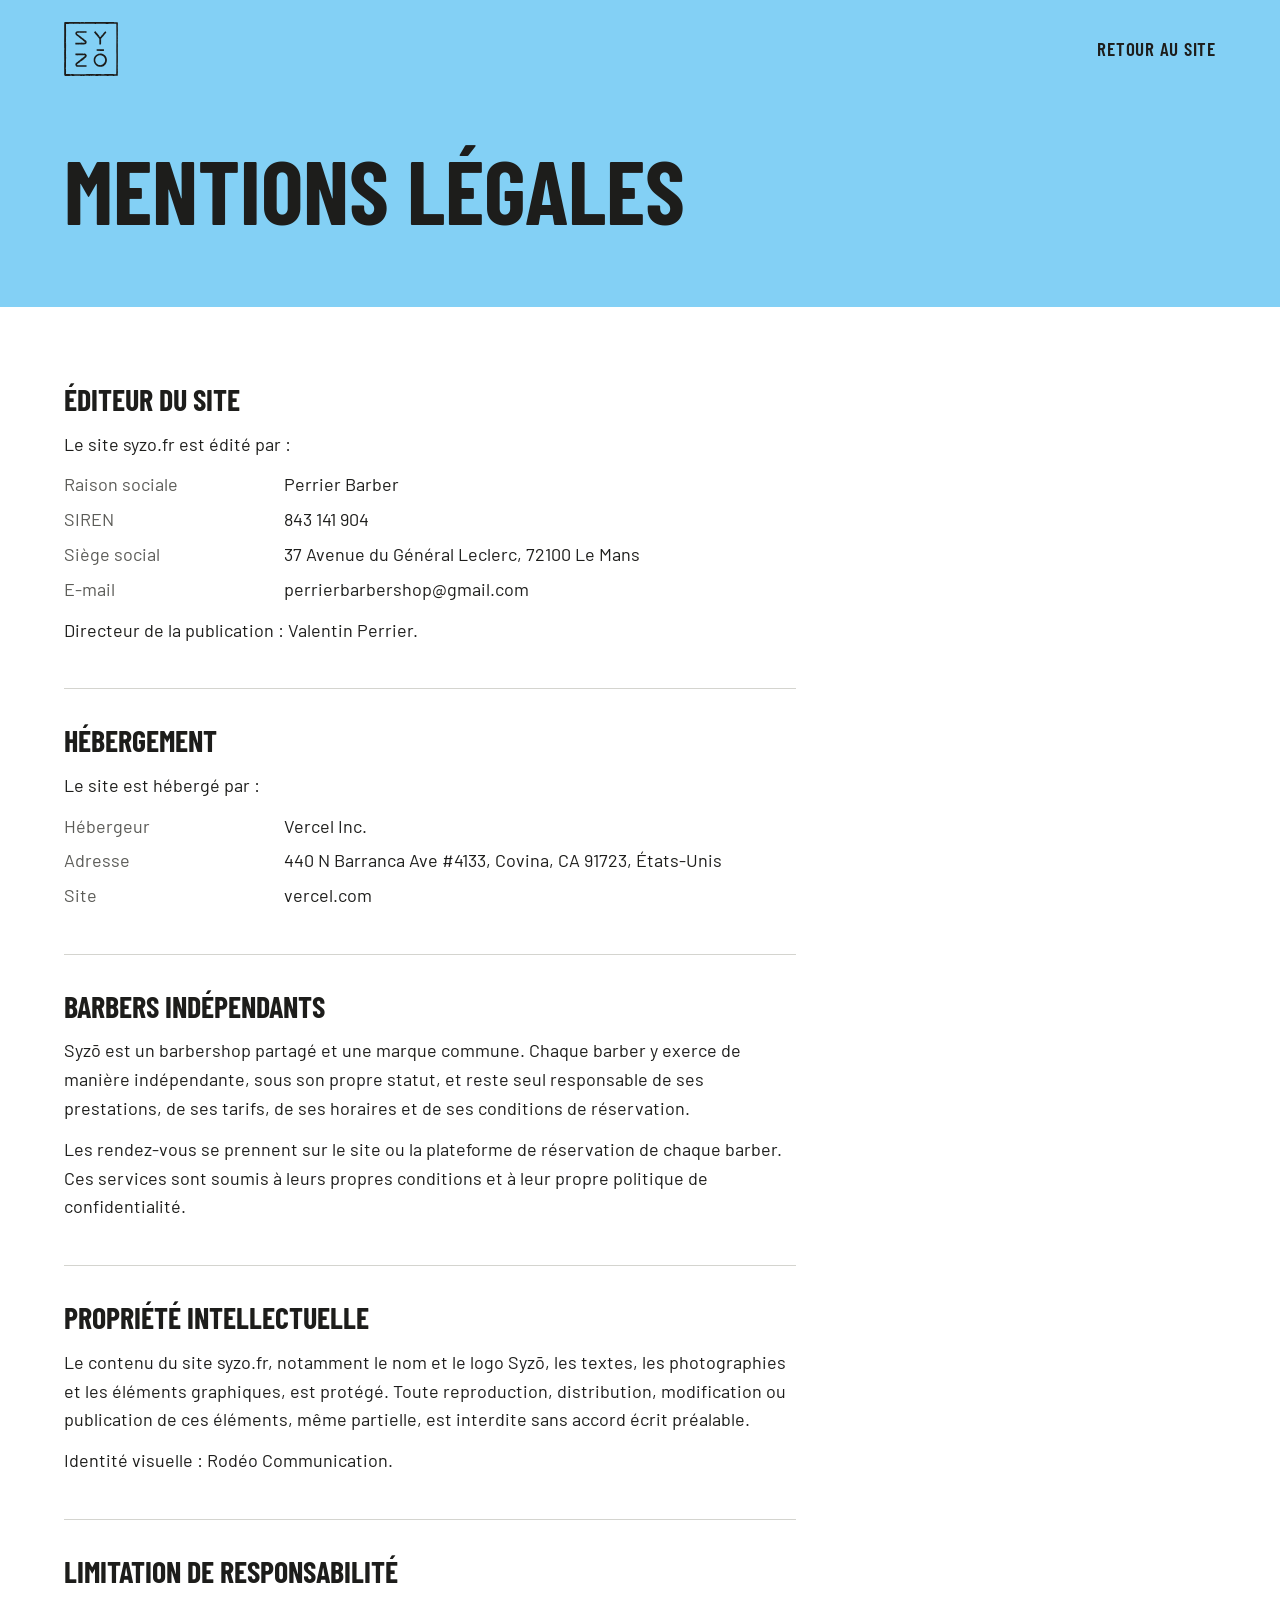
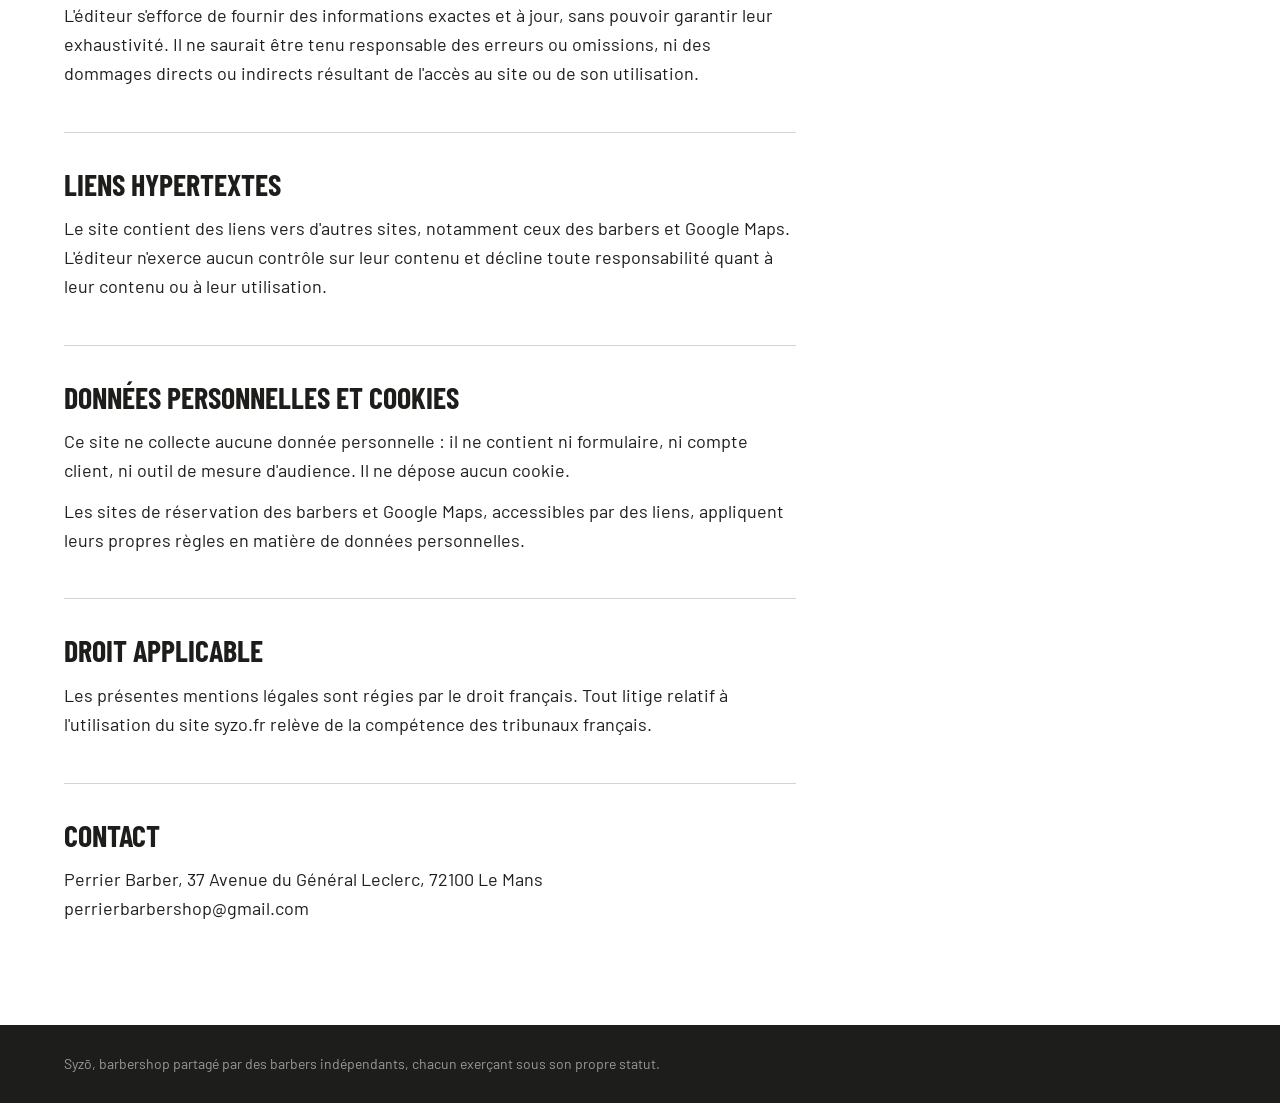
==== commit 3f49270f: "Add files via upload" ====
--- a/mentions-legales.html
+++ b/mentions-legales.html
@@ -48,42 +48,60 @@
     <h2>Éditeur du site</h2>
     <p>Le site syzo.fr est édité par&nbsp;:</p>
     <dl>
-      <dt>Nom ou raison sociale</dt><dd><span class="a-completer">[À compléter]</span></dd>
-      <dt>Forme juridique</dt><dd><span class="a-completer">[Ex. entrepreneur individuel, SAS, association…]</span></dd>
-      <dt>Adresse</dt><dd>37 Avenue du Général Leclerc, 72000 Le Mans</dd>
-      <dt>SIRET</dt><dd><span class="a-completer">[À compléter]</span></dd>
-      <dt>E-mail</dt><dd><span class="a-completer">[À compléter]</span></dd>
-      <dt>Téléphone</dt><dd><span class="a-completer">[À compléter]</span></dd>
+      <dt>Raison sociale</dt><dd>Perrier Barber</dd>
+      <dt>SIREN</dt><dd>843 141 904</dd>
+      <dt>Siège social</dt><dd>37 Avenue du Général Leclerc, 72100 Le Mans</dd>
+      <dt>E-mail</dt><dd>perrierbarbershop@gmail.com</dd>
     </dl>
-    <p>Directeur de la publication&nbsp;: <span class="a-completer">[Prénom Nom]</span>.</p>
+    <p>Directeur de la publication&nbsp;: Valentin Perrier.</p>
   </section>
 
   <section>
     <h2>Hébergement</h2>
+    <p>Le site est hébergé par&nbsp;:</p>
     <dl>
-      <dt>Hébergeur</dt><dd><span class="a-completer">[Nom de l'hébergeur, ex. Netlify, Inc.]</span></dd>
-      <dt>Adresse</dt><dd><span class="a-completer">[Adresse de l'hébergeur]</span></dd>
-      <dt>Site</dt><dd><span class="a-completer">[Site de l'hébergeur]</span></dd>
+      <dt>Hébergeur</dt><dd>Vercel Inc.</dd>
+      <dt>Adresse</dt><dd>440 N Barranca Ave #4133, Covina, CA 91723, États-Unis</dd>
+      <dt>Site</dt><dd>vercel.com</dd>
     </dl>
   </section>
 
   <section>
     <h2>Barbers indépendants</h2>
-    <p>Syzō est un barbershop partagé. Chaque barber y exerce de manière indépendante, sous son propre statut, et reste seul responsable de ses prestations, de ses tarifs, de ses horaires et de ses conditions de réservation.</p>
+    <p>Syzō est un barbershop partagé et une marque commune. Chaque barber y exerce de manière indépendante, sous son propre statut, et reste seul responsable de ses prestations, de ses tarifs, de ses horaires et de ses conditions de réservation.</p>
     <p>Les rendez-vous se prennent sur le site ou la plateforme de réservation de chaque barber. Ces services sont soumis à leurs propres conditions et à leur propre politique de confidentialité.</p>
   </section>
 
   <section>
     <h2>Propriété intellectuelle</h2>
-    <p>Le nom Syzō, le logo, les textes et les photographies présents sur ce site sont la propriété de leurs auteurs respectifs. Toute reproduction ou utilisation, même partielle, sans autorisation préalable est interdite.</p>
-    <p>Identité visuelle&nbsp;: Rodéo Communication. Photographies&nbsp;: <span class="a-completer">[Nom du photographe]</span>.</p>
+    <p>Le contenu du site syzo.fr, notamment le nom et le logo Syzō, les textes, les photographies et les éléments graphiques, est protégé. Toute reproduction, distribution, modification ou publication de ces éléments, même partielle, est interdite sans accord écrit préalable.</p>
+    <p>Identité visuelle&nbsp;: Rodéo Communication.</p>
+  </section>
+
+  <section>
+    <h2>Limitation de responsabilité</h2>
+    <p>L'éditeur s'efforce de fournir des informations exactes et à jour, sans pouvoir garantir leur exhaustivité. Il ne saurait être tenu responsable des erreurs ou omissions, ni des dommages directs ou indirects résultant de l'accès au site ou de son utilisation.</p>
+  </section>
+
+  <section>
+    <h2>Liens hypertextes</h2>
+    <p>Le site contient des liens vers d'autres sites, notamment ceux des barbers et Google Maps. L'éditeur n'exerce aucun contrôle sur leur contenu et décline toute responsabilité quant à leur contenu ou à leur utilisation.</p>
   </section>
 
   <section>
     <h2>Données personnelles et cookies</h2>
     <p>Ce site ne collecte aucune donnée personnelle&nbsp;: il ne contient ni formulaire, ni compte client, ni outil de mesure d'audience. Il ne dépose aucun cookie.</p>
-    <p>Les liens vers les sites de réservation des barbers et vers Google Maps vous conduisent sur des services tiers, qui appliquent leurs propres règles en matière de données personnelles.</p>
-    <p>Pour toute question, vous pouvez écrire à <span class="a-completer">[adresse e-mail]</span>.</p>
+    <p>Les sites de réservation des barbers et Google Maps, accessibles par des liens, appliquent leurs propres règles en matière de données personnelles.</p>
+  </section>
+
+  <section>
+    <h2>Droit applicable</h2>
+    <p>Les présentes mentions légales sont régies par le droit français. Tout litige relatif à l'utilisation du site syzo.fr relève de la compétence des tribunaux français.</p>
+  </section>
+
+  <section>
+    <h2>Contact</h2>
+    <p>Perrier Barber, 37 Avenue du Général Leclerc, 72100 Le Mans<br>perrierbarbershop@gmail.com</p>
   </section>
 </main>
 
